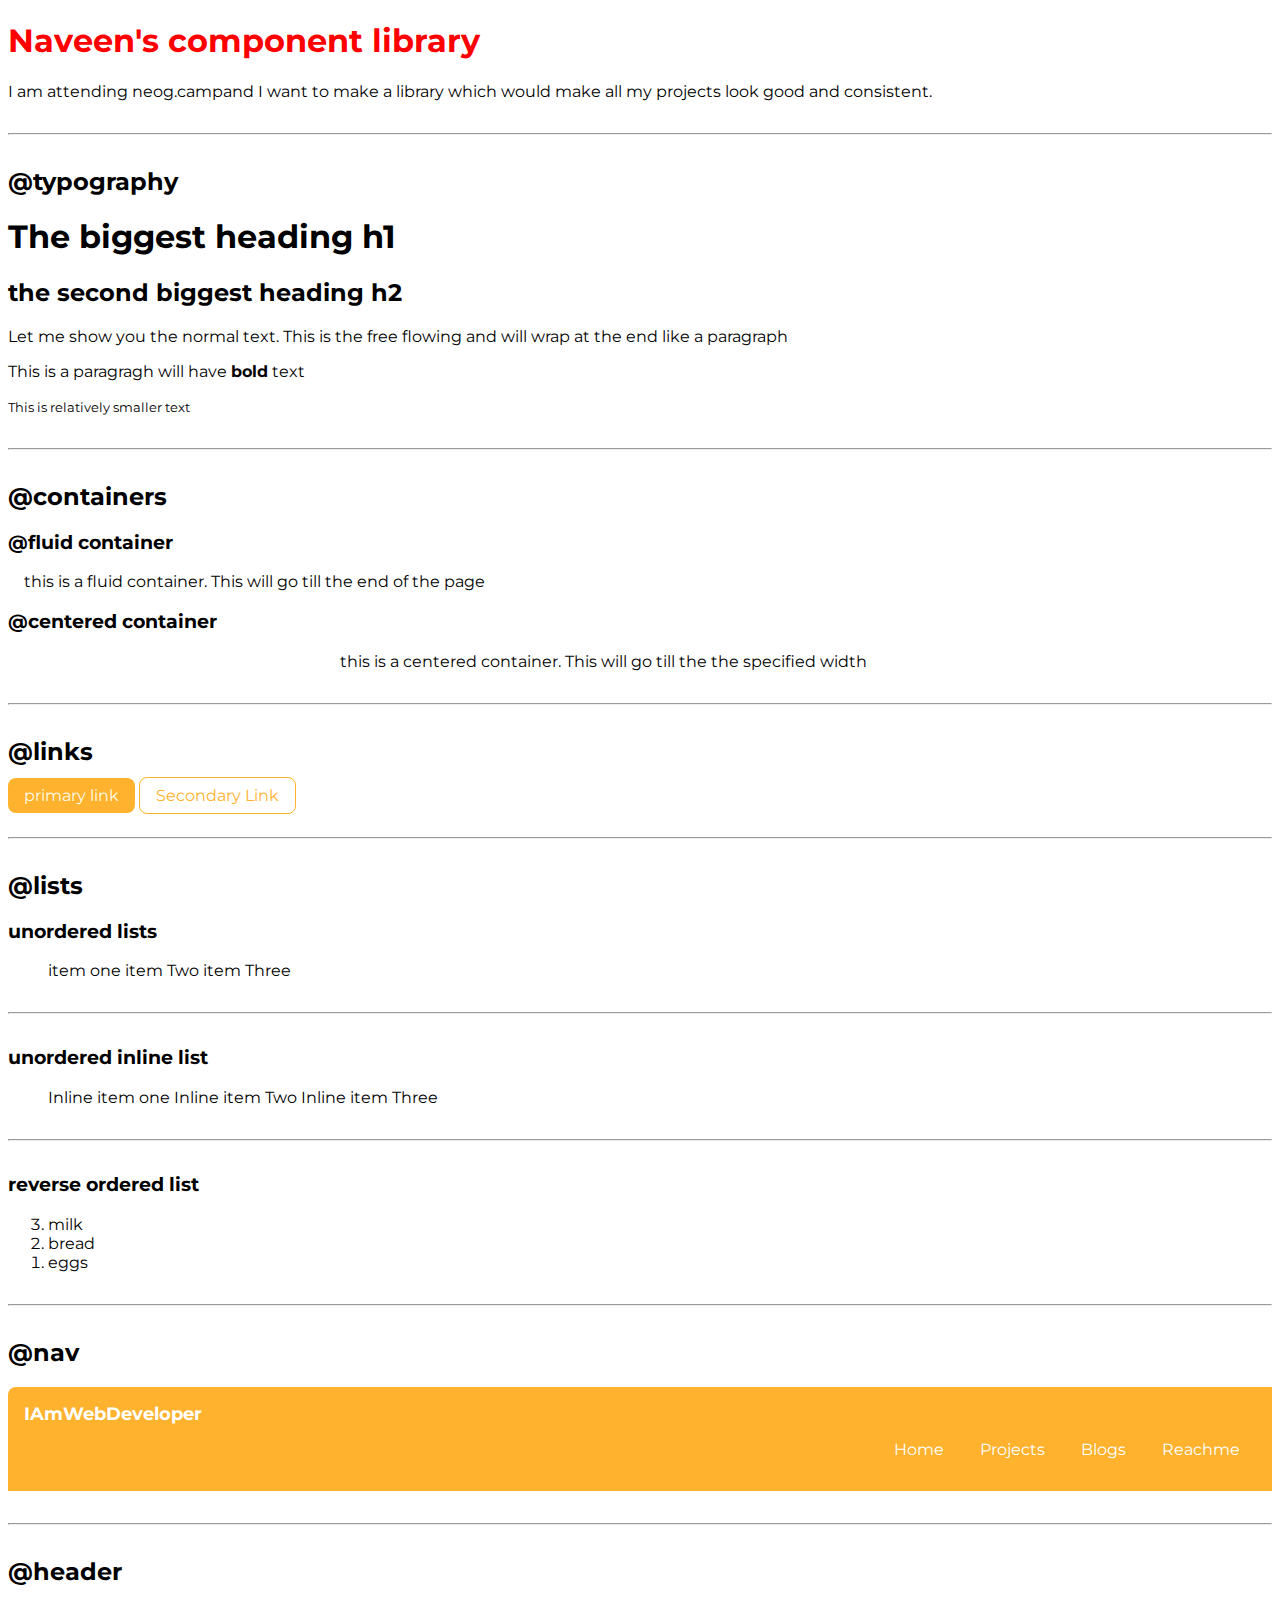
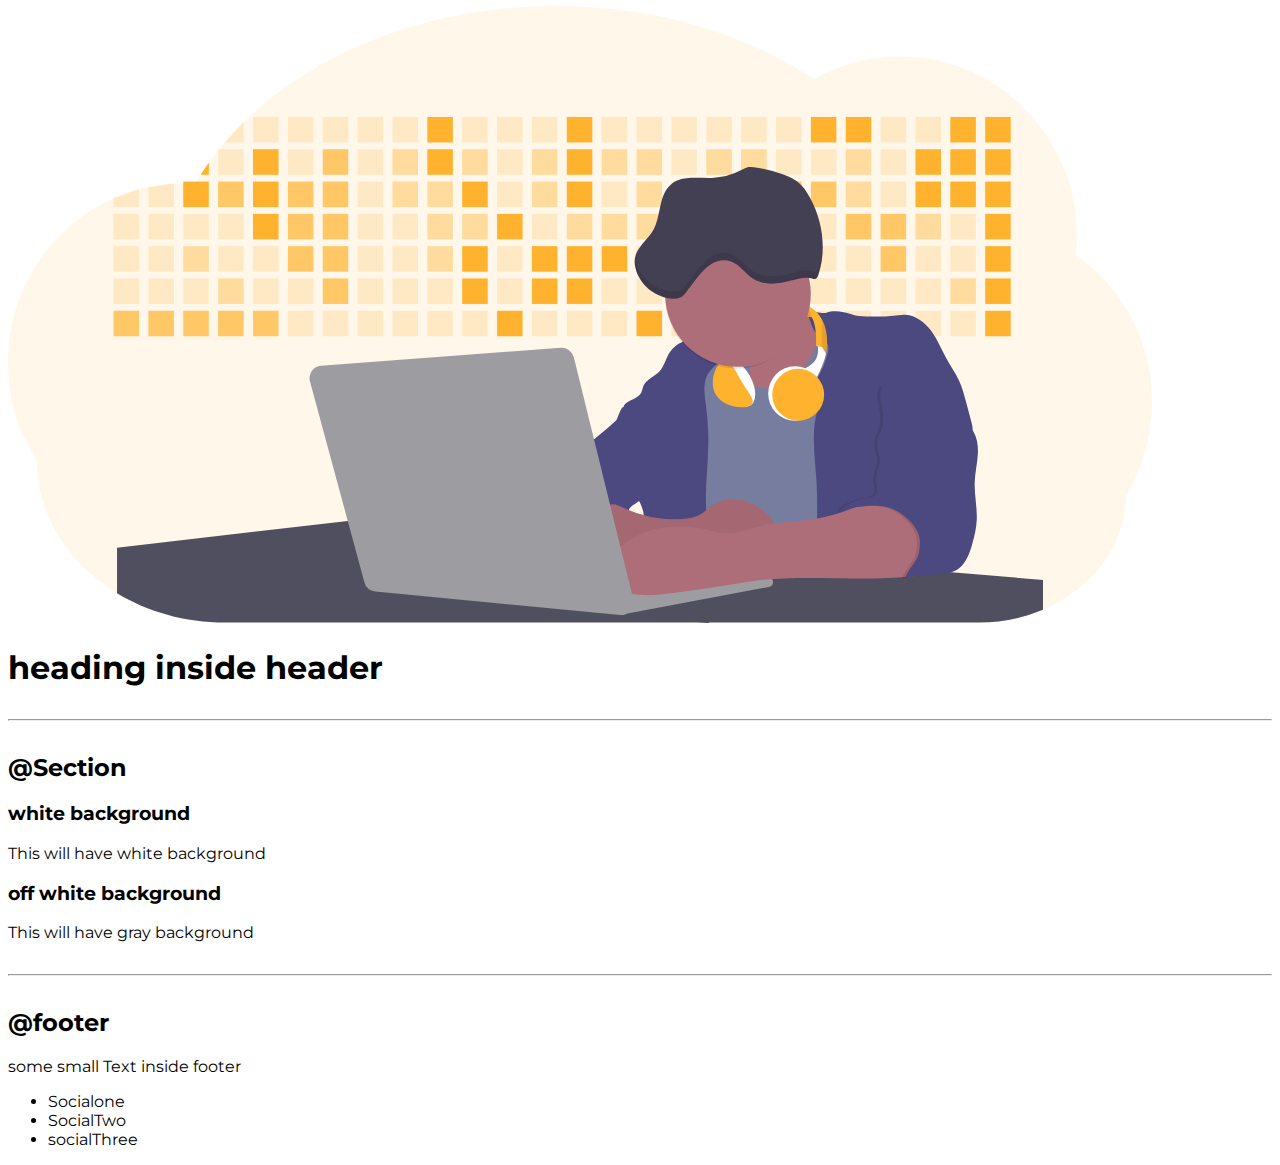
==== index.html @ 06fb8016 "styles:updated  navbar" ====
<!DOCTYPE html>
<html lang="en">

<head>
    <meta charset="UTF-8">
    <meta http-equiv="X-UA-Compatible" content="IE=edge">
    <meta name="viewport" content="width=device-width, initial-scale=1.0">
    <title>Component Library</title>
    <!--  1st way of adding css or styling <style>
        body{
            color:red;
        }
    </style> -->
    <link href="styles.css" rel="stylesheet" />
</head>

<body>
    <h1 style="color:red">Naveen's component library</h1>
    <p>
        I am attending neog.campand I want to make a library which would make all my projects look good and consistent.
    </p>
    <hr>
    <h2>@typography</h2>
    <h1>The biggest heading h1</h1>
    <h2>the second biggest heading h2</h2>
    <p>Let me show you the normal text. This is the free flowing and will wrap at the end like a paragraph</p>
    <p>
        This is a paragragh will have <strong>bold</strong>
        text </p>
    <small>This is relatively smaller text</small>
    <hr>
    <h2>@containers</h2>
    <h3>@fluid container</h3>
    <div class="container">this is a fluid container. This will go till the end of the page</div>
    <h3>@centered container</h3>
    <div class="container container-center">this is a centered container. This will go till the the specified width
    </div>
    <hr>
    <h2>@links</h2>
    <a class="link primary-link" href="/"> primary link</a>
    <a class="link secondary-link" href="/">Secondary Link</a>

    <hr>
    <h2>@lists</h2>
    <h3>unordered lists</h3>
    <ul class="list-non-bullet">
        <li class="list-item-inline">item one</li>
        <li class="list-item-inline">item Two</1i>
        <li class="list-item-inline">item Three</li>
    </ul>
    <hr>
    <h3>unordered inline list</h3>
    <ul class="list-non-bullet">
        <li class="list-item-inline">Inline item one</li>
        <li class="list-item-inline">Inline item Two</1i>
        <li class="list-item-inline">Inline item Three</li>
    </ul>
    <hr>
    <h3>reverse ordered list</h3>
    <ol reversed>
        <li>milk</li>
        <li>bread</1i>
        <li>eggs</li>
    </ol>
    <hr>
    <h2>@nav</h2>
    <nav class="navigation container">
        <div class="nav-brand">IAmWebDeveloper</div>
        <!-- <div class="nav-brand">Welcome to my Portfolio</div> -->

        <ul class="list-non-bullet nav-pills">
            <li class="list-item-inline">
                <a class="link" href="/">Home</a></li>
            <li class="list-item-inline">
                <a class="link" href="/">Projects</a></li>
            <li class="list-item-inline">
                <a class="link" href="/">Blogs</a></li>
            <li class="list-item-inline">
                <a class="link" href="/">Reachme</a></li>
        </ul>
    </nav>
    <hr>
    <h2>@header</h2>
    <header>
        <img src="images/projects-page.svg">
        <h1>heading inside header </h1>
    </header>
    <hr>

    <h2>@Section</h2>

    <section>
        <h3>white background</h3>
        <p>This will have white background</p>
    </section>
    <section>
        <h3> off white background</h3>
        <p>This will have gray background</p>
    </section>

    <hr>
    <h2>@footer</h2>
    <footer>
        <div>some small Text inside footer</div>
        <ul>
            <li>
                Socialone
            </li>
            <li>SocialTwo</li>
            <li>socialThree</li>
        </ul>
    </footer>







    <!-- <div style="height: 30vh;"></div> -->

</body>

</html>
---- styles.css ----
@import url('https://fonts.googleapis.com/css2?family=Montserrat&display=swap');

:root {
    --primary-color: #ffb22d;
    --off-white: #fffbeb;
    --dark-gray: #6b7280;

}

body {
    font-family: 'Montserrat', sans-serif;
}

hr {
    margin: 2rem 0rem;
    ;
}

/**containers**/
.container {
    padding-left: 1rem;
    padding-right: 1rem;

}

.container-center {
    max-width: 600px;
    margin: auto;
}

/**links**/
.link {
    text-decoration: none;
    padding: 0.5rem 1rem;

}

.primary-link {
    background-color: var(--primary-color);
    border-radius: 0.5rem;
    color: var(--off-white);
}

.secondary-link {
    color: var(--primary-color);
    border-radius: 0.5rem;
    border: 1px solid var(--primary-color);
}

/**lists**/
.list-non-bullet {
    list-style: none;
}

.list-item-inline {
    display: inline;
    padding: :0rem 0.5rem;
}

/**navbar**/
.navigation {
    background-color: var(--primary-color);
    color: white;
    border-top-left-radius: 0.5rem;
    padding: 1rem;
}
/**.nav-brand{
    text-align:left;
    padding:1rem;
}**/

.navigation .nav-brand{
    font-weight:bold;
    font-size: 1.1rem;

}

.navigation .nav-pills{
    text-align-last: right;
}

.navigation .link {
    color: white;
}
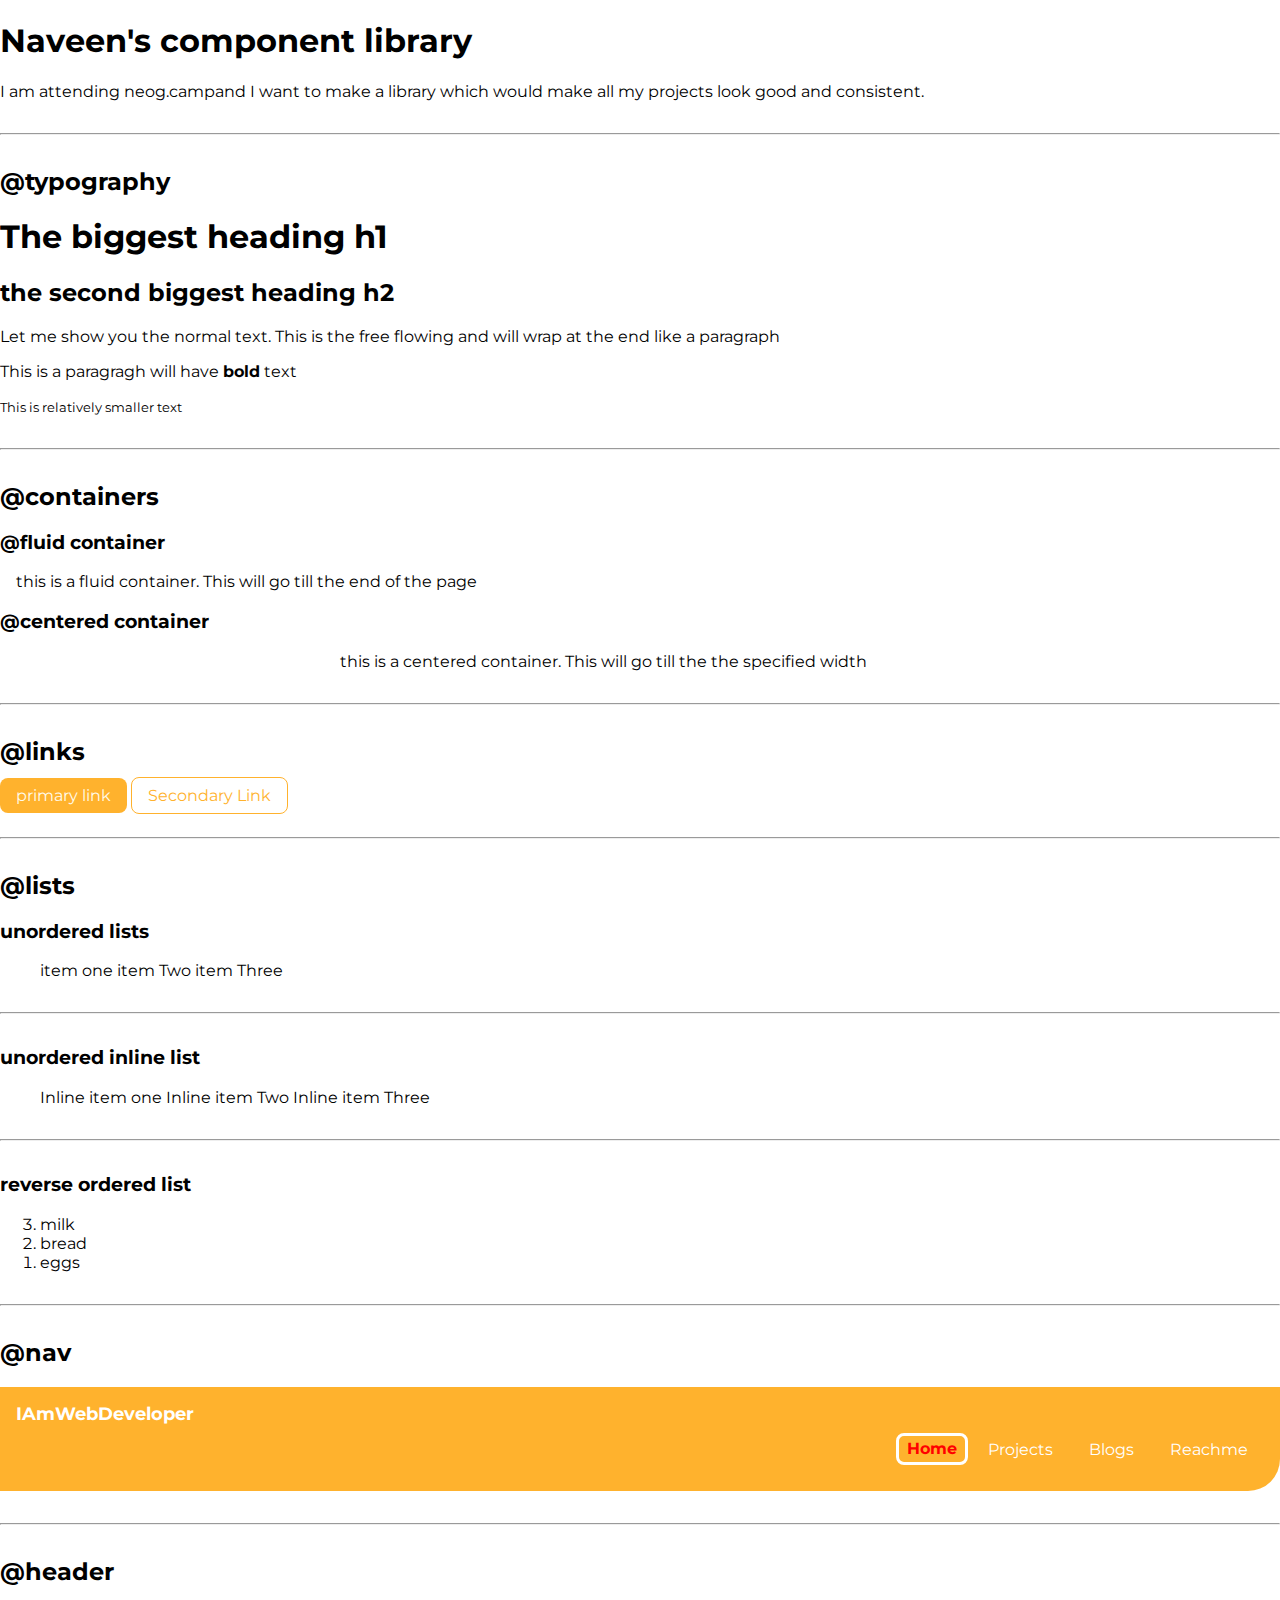
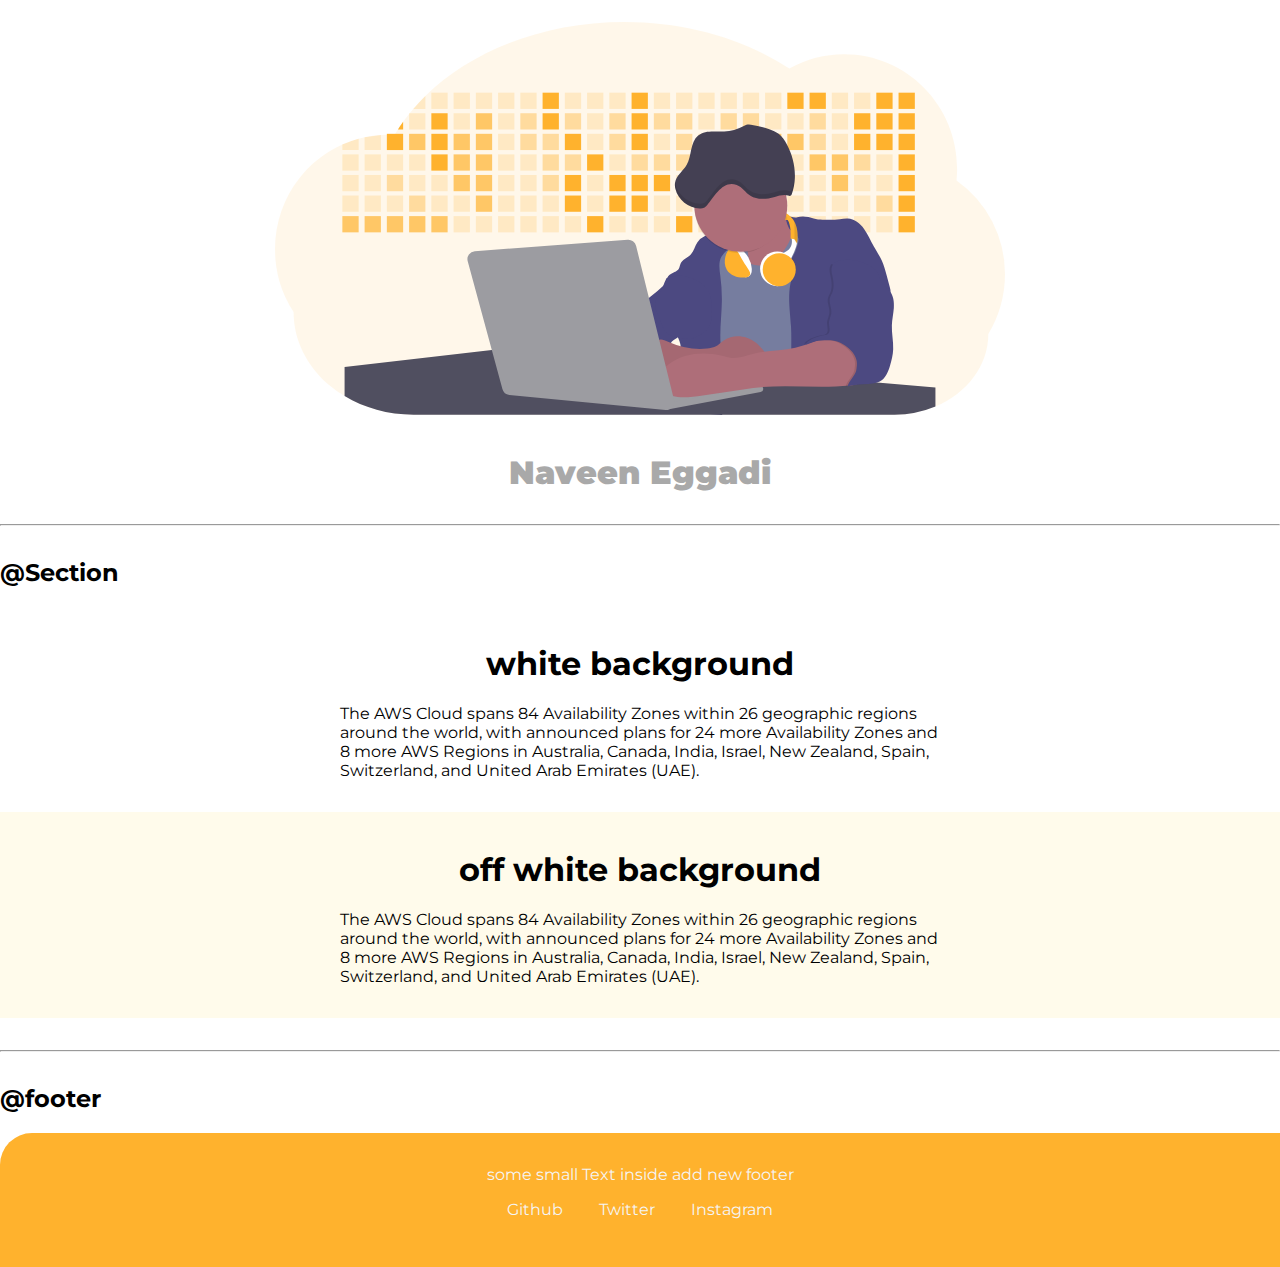
==== commit 2713fd7d: "styles:updated footer" ====
--- a/index.html
+++ b/index.html
@@ -15,7 +15,7 @@
 </head>
 
 <body>
-    <h1 style="color:red">Naveen's component library</h1>
+    <h1>Naveen's component library</h1>
     <p>
         I am attending neog.campand I want to make a library which would make all my projects look good and consistent.
     </p>
@@ -70,7 +70,7 @@
 
         <ul class="list-non-bullet nav-pills">
             <li class="list-item-inline">
-                <a class="link" href="/">Home</a></li>
+                <a class="link link-active" href="/">Home</a></li>
             <li class="list-item-inline">
                 <a class="link" href="/">Projects</a></li>
             <li class="list-item-inline">
@@ -81,33 +81,44 @@
     </nav>
     <hr>
     <h2>@header</h2>
-    <header>
-        <img src="images/projects-page.svg">
-        <h1>heading inside header </h1>
+    <header class="hero">
+        <img class="hero-img" src="images/projects-page.svg">
+        <h1 class="hero-heading">Naveen Eggadi</h1>
     </header>
     <hr>
 
     <h2>@Section</h2>
 
-    <section>
-        <h3>white background</h3>
-        <p>This will have white background</p>
+    <section class="section">
+        <div class="container container-center">
+            <h1>white background</h1>
+            <p>The AWS Cloud spans 84 Availability Zones within 26 geographic regions around the world, with announced
+                plans for 24 more Availability Zones and 8 more AWS Regions in Australia, Canada, India, Israel, New
+                Zealand, Spain, Switzerland, and United Arab Emirates (UAE).
+            </p>
+        </div>
     </section>
-    <section>
-        <h3> off white background</h3>
-        <p>This will have gray background</p>
+    <section class="section ow">
+        <div class="container container-center">
+            <h1> off white background</h1>
+            <p>The AWS Cloud spans 84 Availability Zones within 26 geographic regions around the world, with announced
+                plans for 24 more Availability Zones and 8 more AWS Regions in Australia, Canada, India, Israel, New
+                Zealand, Spain, Switzerland, and United Arab Emirates (UAE).
+            </p>
+        </div>
     </section>
 
     <hr>
     <h2>@footer</h2>
-    <footer>
-        <div>some small Text inside footer</div>
-        <ul>
-            <li>
-                Socialone
-            </li>
-            <li>SocialTwo</li>
-            <li>socialThree</li>
+    <footer class="footer">
+        <div class="footer-header">some small Text inside add new  footer</div>
+        <ul class="social-links list-non-bullet">
+            <li class="list-item-inline">
+                <a class="link link-active" href="/">Github</a></li>
+            <li class="list-item-inline">
+                <a class="link" href="/">Twitter</a></li>
+            <li class="list-item-inline">
+                <a class="link" href="/">Instagram</a></li>
         </ul>
     </footer>
 
--- a/styles.css
+++ b/styles.css
@@ -9,6 +9,7 @@
 
 body {
     font-family: 'Montserrat', sans-serif;
+    margin:0px;
 }
 
 hr {
@@ -61,13 +62,10 @@
 .navigation {
     background-color: var(--primary-color);
     color: white;
-    border-top-left-radius: 0.5rem;
-    padding: 1rem;
+    border-bottom-right-radius: 2rem;
+    padding: 1rem 1rem;
 }
-/**.nav-brand{
-    text-align:left;
-    padding:1rem;
-}**/
+
 
 .navigation .nav-brand{
     font-weight:bold;
@@ -81,4 +79,62 @@
 
 .navigation .link {
     color: white;
-}+}
+.navigation .link-active{
+    color:red;
+    font-weight:bolder;
+    border: 3px solid white;
+    border-radius: 0.5rem;
+    padding: 0.2rem 0.5rem;
+}
+    
+/**header**/
+.hero{
+    padding:2rem;
+    color: darkgray;
+    display: block;
+    font-weight: bolder;
+    padding-top: 1rem;
+    padding-bottom: 0rem;
+}
+.hero .hero-img{
+    width: 60%;
+    display: block;
+    margin:auto;
+    height:auto;
+}
+.hero .hero-heading{
+    padding-top: 1rem;
+    padding-bottom: 0rem;
+    text-align:center;
+    font-weight: bolder;
+    color: darkgray;
+    display: block;
+}
+.section{
+    padding: 1rem;
+}
+.section h1{
+    text-align: center;
+
+}
+.ow{
+    background-color: var(--off-white);
+}
+
+
+.footer{
+    text-align: center;
+    background-color: var(--primary-color);
+    padding:2rem 1rem;
+    border-top-left-radius: 2rem;
+    color: whitesmoke;
+
+}
+.footer .link{
+    color: whitesmoke;
+}
+.footer ul{
+    padding-inline-start:0px;
+}
+
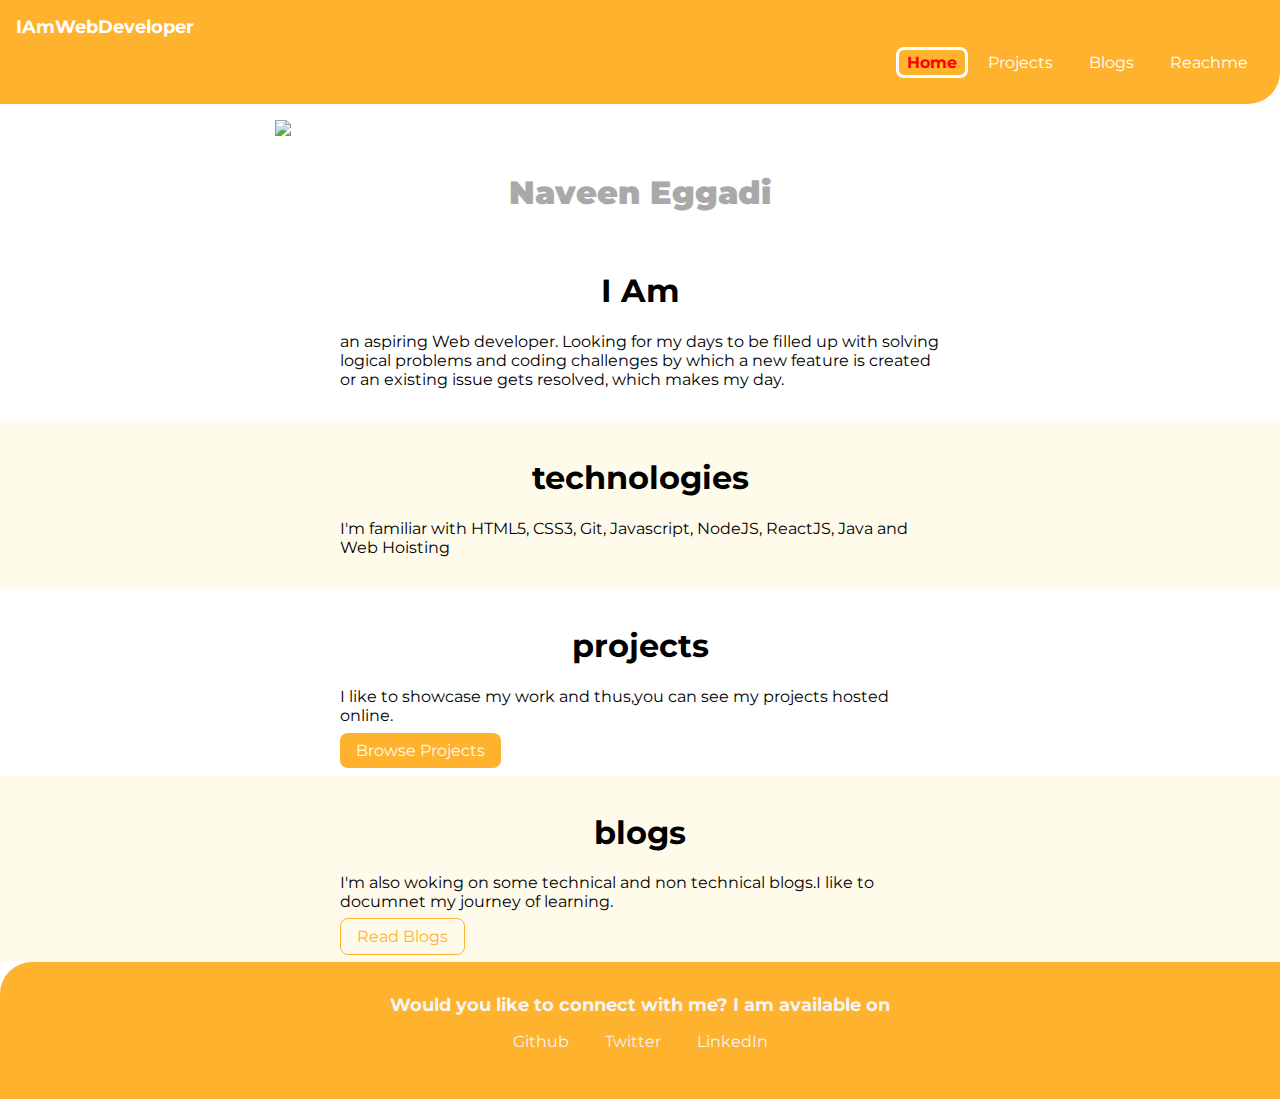
==== commit eaf401b3: "feat:projects added" ====
--- a/index.html
+++ b/index.html
@@ -5,65 +5,11 @@
     <meta charset="UTF-8">
     <meta http-equiv="X-UA-Compatible" content="IE=edge">
     <meta name="viewport" content="width=device-width, initial-scale=1.0">
-    <title>Component Library</title>
-    <!--  1st way of adding css or styling <style>
-        body{
-            color:red;
-        }
-    </style> -->
-    <link href="styles.css" rel="stylesheet" />
+    <title>NaveenEggadi</title>
+    <link href="/styles.css" rel="stylesheet" />
 </head>
 
 <body>
-    <h1>Naveen's component library</h1>
-    <p>
-        I am attending neog.campand I want to make a library which would make all my projects look good and consistent.
-    </p>
-    <hr>
-    <h2>@typography</h2>
-    <h1>The biggest heading h1</h1>
-    <h2>the second biggest heading h2</h2>
-    <p>Let me show you the normal text. This is the free flowing and will wrap at the end like a paragraph</p>
-    <p>
-        This is a paragragh will have <strong>bold</strong>
-        text </p>
-    <small>This is relatively smaller text</small>
-    <hr>
-    <h2>@containers</h2>
-    <h3>@fluid container</h3>
-    <div class="container">this is a fluid container. This will go till the end of the page</div>
-    <h3>@centered container</h3>
-    <div class="container container-center">this is a centered container. This will go till the the specified width
-    </div>
-    <hr>
-    <h2>@links</h2>
-    <a class="link primary-link" href="/"> primary link</a>
-    <a class="link secondary-link" href="/">Secondary Link</a>
-
-    <hr>
-    <h2>@lists</h2>
-    <h3>unordered lists</h3>
-    <ul class="list-non-bullet">
-        <li class="list-item-inline">item one</li>
-        <li class="list-item-inline">item Two</1i>
-        <li class="list-item-inline">item Three</li>
-    </ul>
-    <hr>
-    <h3>unordered inline list</h3>
-    <ul class="list-non-bullet">
-        <li class="list-item-inline">Inline item one</li>
-        <li class="list-item-inline">Inline item Two</1i>
-        <li class="list-item-inline">Inline item Three</li>
-    </ul>
-    <hr>
-    <h3>reverse ordered list</h3>
-    <ol reversed>
-        <li>milk</li>
-        <li>bread</1i>
-        <li>eggs</li>
-    </ol>
-    <hr>
-    <h2>@nav</h2>
     <nav class="navigation container">
         <div class="nav-brand">IAmWebDeveloper</div>
         <!-- <div class="nav-brand">Welcome to my Portfolio</div> -->
@@ -72,64 +18,64 @@
             <li class="list-item-inline">
                 <a class="link link-active" href="/">Home</a></li>
             <li class="list-item-inline">
-                <a class="link" href="/">Projects</a></li>
+                <a class="link" href="projects.html">Projects</a></li>
             <li class="list-item-inline">
-                <a class="link" href="/">Blogs</a></li>
+                <a class="link" href="Blogs.html">Blogs</a></li>
             <li class="list-item-inline">
-                <a class="link" href="/">Reachme</a></li>
+                <a class="link" href="#reach-me">Reachme</a></li>
         </ul>
     </nav>
-    <hr>
-    <h2>@header</h2>
     <header class="hero">
-        <img class="hero-img" src="images/projects-page.svg">
+        <img class="hero-img" src="/images/pro.svg">
         <h1 class="hero-heading">Naveen Eggadi</h1>
     </header>
-    <hr>
-
-    <h2>@Section</h2>
-
     <section class="section">
         <div class="container container-center">
-            <h1>white background</h1>
-            <p>The AWS Cloud spans 84 Availability Zones within 26 geographic regions around the world, with announced
-                plans for 24 more Availability Zones and 8 more AWS Regions in Australia, Canada, India, Israel, New
-                Zealand, Spain, Switzerland, and United Arab Emirates (UAE).
+            <h1>I Am</h1>
+            <p>an aspiring Web developer. Looking for my days to be filled up with solving logical problems and coding challenges by which a new feature is created or an existing issue gets resolved, which makes my day.
             </p>
+            
+    
         </div>
     </section>
     <section class="section ow">
         <div class="container container-center">
-            <h1> off white background</h1>
-            <p>The AWS Cloud spans 84 Availability Zones within 26 geographic regions around the world, with announced
-                plans for 24 more Availability Zones and 8 more AWS Regions in Australia, Canada, India, Israel, New
-                Zealand, Spain, Switzerland, and United Arab Emirates (UAE).
+            <h1>technologies</h1>
+            <p>I'm familiar with HTML5, CSS3, Git, Javascript, NodeJS, ReactJS, Java and Web Hoisting
             </p>
         </div>
     </section>
-
-    <hr>
-    <h2>@footer</h2>
-    <footer class="footer">
-        <div class="footer-header">some small Text inside add new  footer</div>
+    <section class="section">
+        <div class="container container-center">
+            <h1>projects</h1>
+            <p>I like to showcase my work and thus,you can see my projects hosted online.
+            </p>
+             <a class="link primary-link" href="/">Browse Projects</a>
+    
+        </div>
+    </section>
+    <section class="section ow">
+        <div class="container container-center">
+            <h1>blogs</h1>
+            <p>I'm also woking on some technical and non technical blogs.I like to documnet my journey of learning.
+            </p>
+            <a class="link secondary-link" href="/">Read Blogs</a>
+        </div>
+    </section>
+    
+    <footer class="footer" id="reach-me">
+        <div class="footer-header">Would you like to connect with me? I am available on</div>
         <ul class="social-links list-non-bullet">
             <li class="list-item-inline">
-                <a class="link link-active" href="/">Github</a></li>
+                <a class="link" href="https://github.com/Naveen710" target="_blank">Github</a></li>
             <li class="list-item-inline">
-                <a class="link" href="/">Twitter</a></li>
+                <a class="link" href="https://twitter.com/home">Twitter</a></li>
             <li class="list-item-inline">
-                <a class="link" href="/">Instagram</a></li>
+                <a class="link" href="https://www.linkedin.com/in/naveen-eggadi-a9b3631a4" target="_blank">LinkedIn</a></li>
         </ul>
     </footer>
 
 
-
-
-
-
-
-    <!-- <div style="height: 30vh;"></div> -->
-
 </body>
 
 </html>--- a/styles.css
+++ b/styles.css
@@ -134,6 +134,10 @@
 .footer .link{
     color: whitesmoke;
 }
+.footer .footer-header{
+    font-weight:bolder;
+    font-size: large;
+}
 .footer ul{
     padding-inline-start:0px;
 }
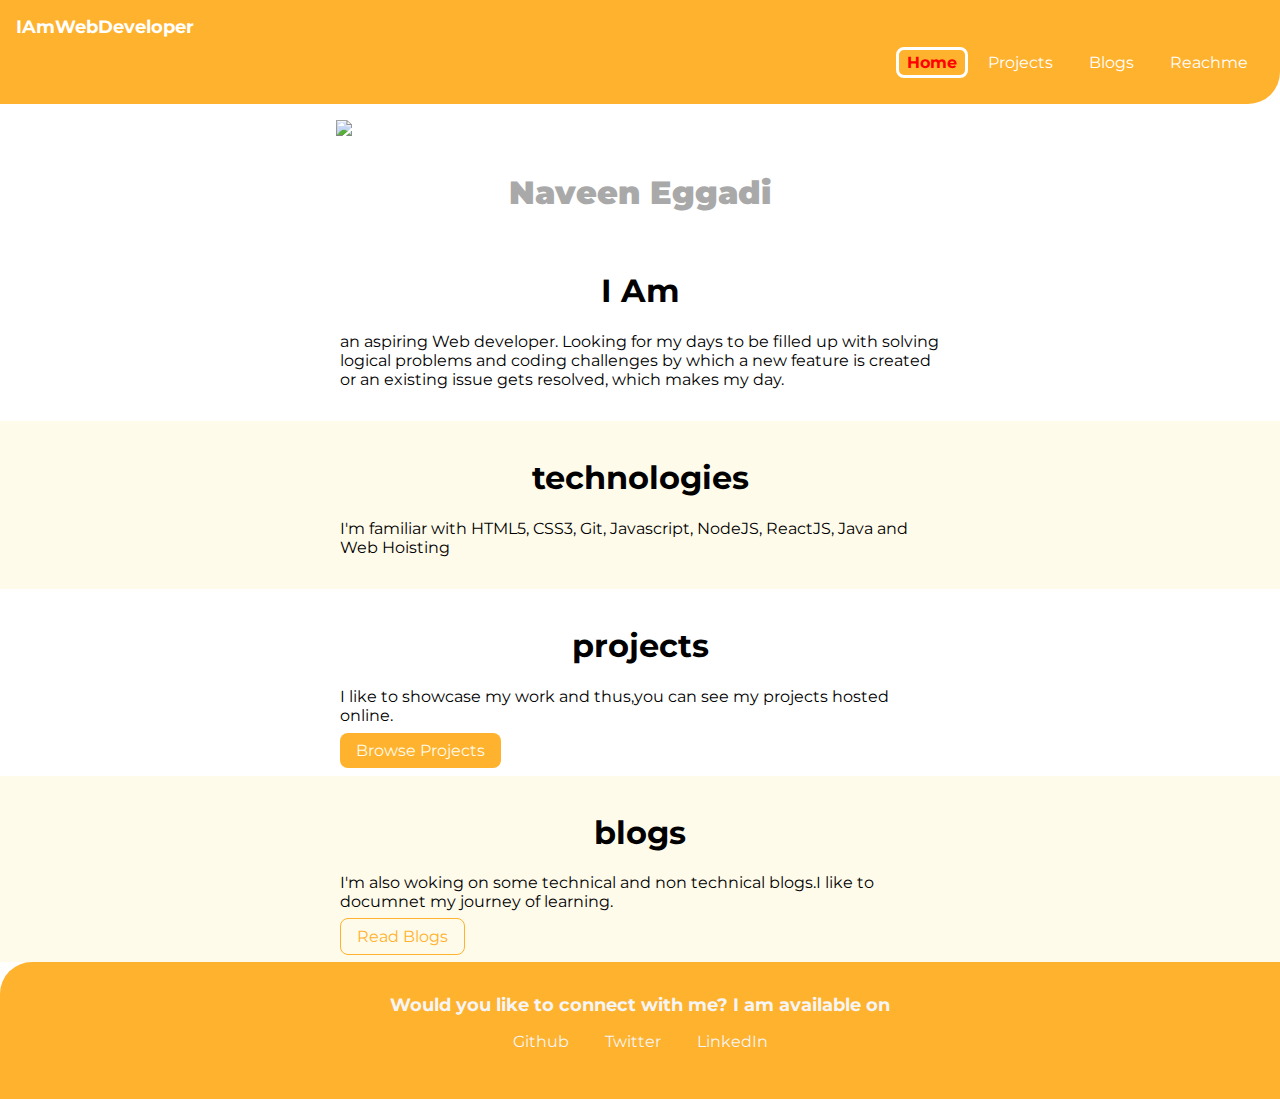
==== commit 54320d27: "styles:added styling" ====
--- a/index.html
+++ b/index.html
@@ -50,7 +50,7 @@
             <h1>projects</h1>
             <p>I like to showcase my work and thus,you can see my projects hosted online.
             </p>
-             <a class="link primary-link" href="/">Browse Projects</a>
+             <a class="link primary-link" href="projects.html">Browse Projects</a>
     
         </div>
     </section>
@@ -59,7 +59,7 @@
             <h1>blogs</h1>
             <p>I'm also woking on some technical and non technical blogs.I like to documnet my journey of learning.
             </p>
-            <a class="link secondary-link" href="/">Read Blogs</a>
+            <a class="link secondary-link" href="Blogs.html">Read Blogs</a>
         </div>
     </section>
     
--- a/styles.css
+++ b/styles.css
@@ -47,6 +47,14 @@
     border-radius: 0.5rem;
     border: 1px solid var(--primary-color);
 }
+
+.project-date{
+    
+    margin-bottom: 0.8rem;
+    margin-top: 0.8rem;
+    font-size: medium;
+}
+
 
 /**lists**/
 .list-non-bullet {
@@ -98,7 +106,7 @@
     padding-bottom: 0rem;
 }
 .hero .hero-img{
-    width: 60%;
+    width: 50%;
     display: block;
     margin:auto;
     height:auto;
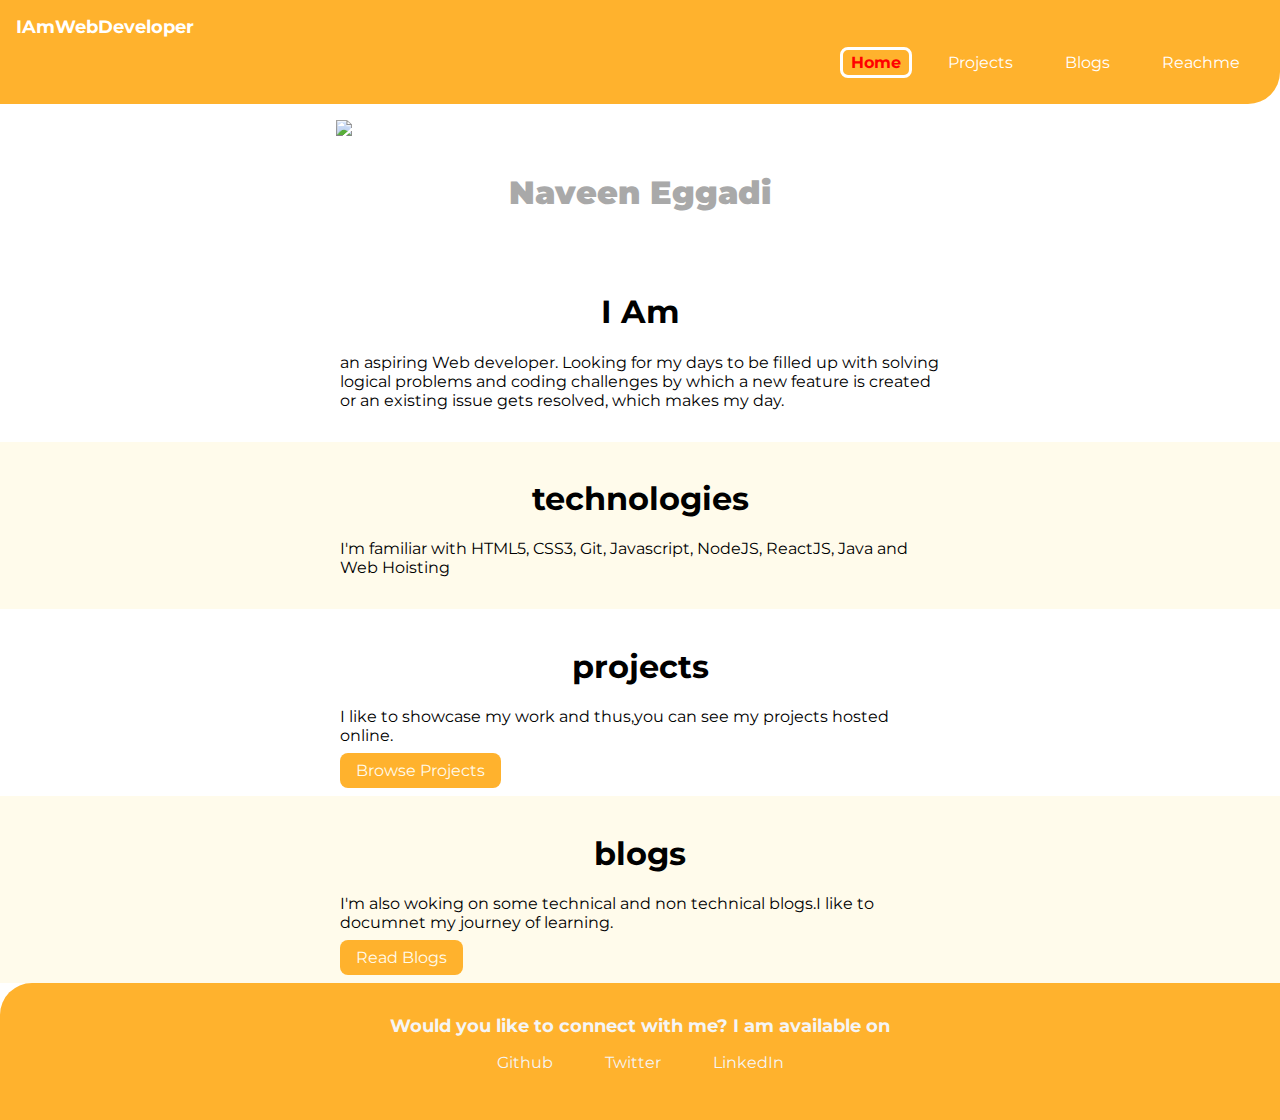
==== commit 7c916b75: "final commit" ====
--- a/index.html
+++ b/index.html
@@ -59,7 +59,7 @@
             <h1>blogs</h1>
             <p>I'm also woking on some technical and non technical blogs.I like to documnet my journey of learning.
             </p>
-            <a class="link secondary-link" href="Blogs.html">Read Blogs</a>
+            <a class="link primary-link" href="Blogs.html">Read Blogs</a>
         </div>
     </section>
     
--- a/styles.css
+++ b/styles.css
@@ -47,6 +47,21 @@
     border-radius: 0.5rem;
     border: 1px solid var(--primary-color);
 }
+.blog-btn{
+  text-align: center;
+  display: flex;
+  justify-content: center;
+  background-color: var(--primary-color);
+  align-items: center;
+    border-radius: 0.5rem;
+    color: var(--off-white);
+    text-decoration: none;
+   max-width: 120px;
+   width: 500px;
+    padding: 0.5rem 1rem;
+  
+
+}
 
 .project-date{
     
@@ -54,7 +69,16 @@
     margin-top: 0.8rem;
     font-size: medium;
 }
-
+.blog-date{
+    
+    margin-bottom: 0.8rem;
+    margin-top: 0.8rem;
+    font-size: medium;
+    text-align: center;
+}
+.blog-heading{
+    text-align: center;
+}
 
 /**lists**/
 .list-non-bullet {
@@ -63,7 +87,7 @@
 
 .list-item-inline {
     display: inline;
-    padding: :0rem 0.5rem;
+    padding: 0rem 0.5rem;
 }
 
 /**navbar**/
@@ -95,6 +119,7 @@
     border-radius: 0.5rem;
     padding: 0.2rem 0.5rem;
 }
+
     
 /**header**/
 .hero{
@@ -111,21 +136,23 @@
     margin:auto;
     height:auto;
 }
+
 .hero .hero-heading{
     padding-top: 1rem;
-    padding-bottom: 0rem;
+    padding-bottom: 1.3rem;
     text-align:center;
     font-weight: bolder;
     color: darkgray;
     display: block;
 }
 .section{
-    padding: 1rem;
+    padding: 1rem 2rem;
 }
 .section h1{
     text-align: center;
 
 }
+
 .ow{
     background-color: var(--off-white);
 }
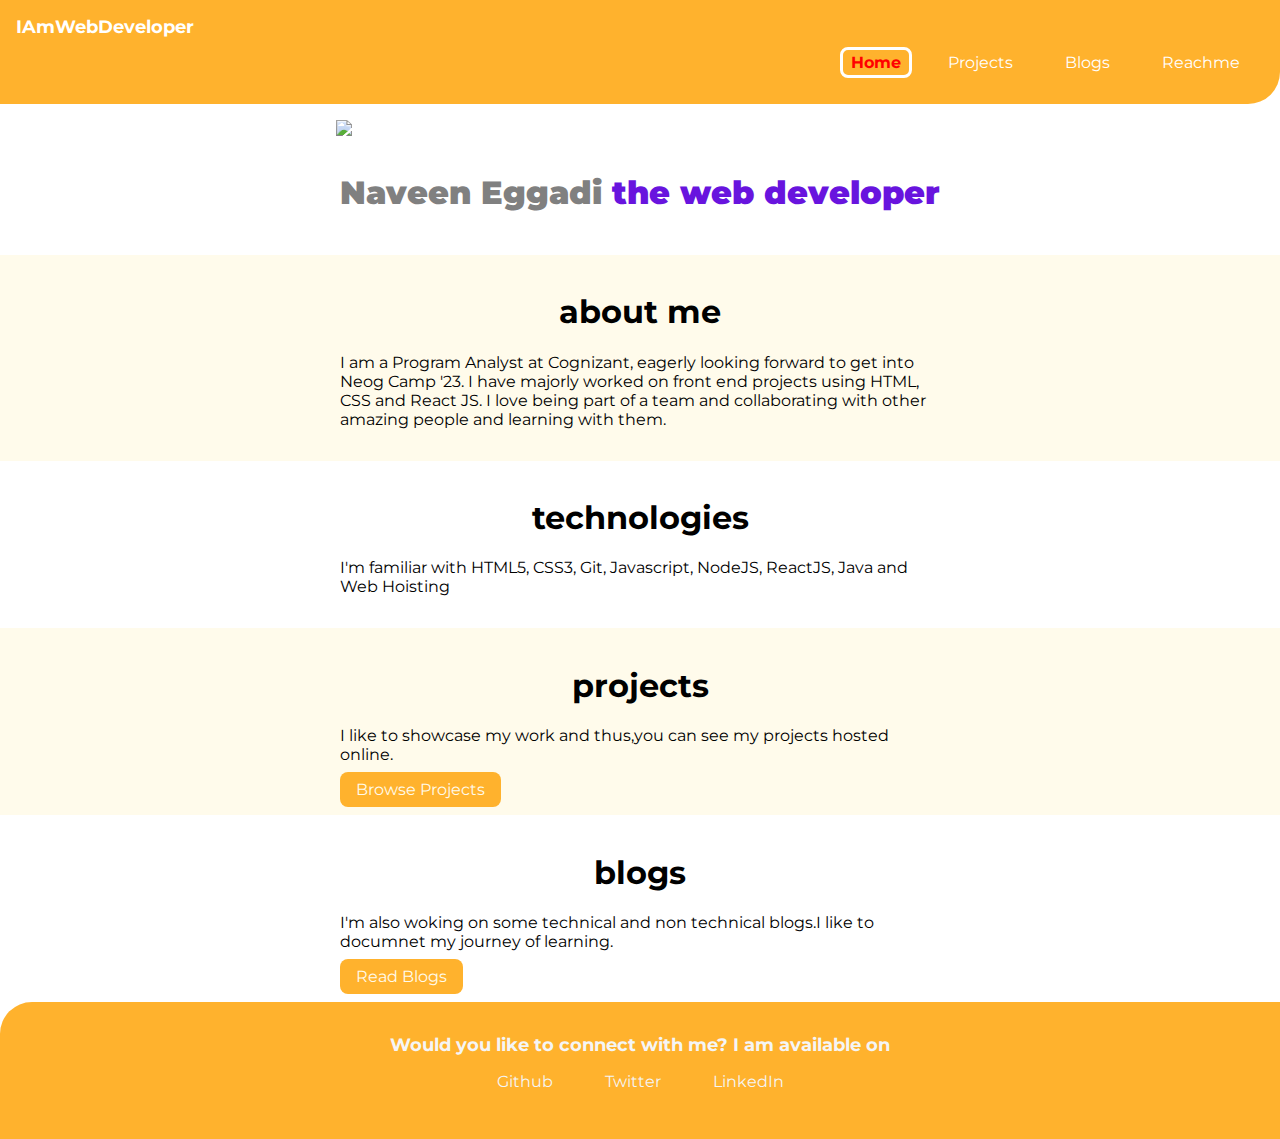
==== commit 4f00f01c: "final commit" ====
--- a/index.html
+++ b/index.html
@@ -18,34 +18,38 @@
             <li class="list-item-inline">
                 <a class="link link-active" href="/">Home</a></li>
             <li class="list-item-inline">
-                <a class="link" href="projects.html">Projects</a></li>
+                <a class="link" href="/projects.html">Projects</a></li>
             <li class="list-item-inline">
-                <a class="link" href="Blogs.html">Blogs</a></li>
+                <a class="link" href="/Blogs.html">Blogs</a></li>
             <li class="list-item-inline">
                 <a class="link" href="#reach-me">Reachme</a></li>
         </ul>
     </nav>
     <header class="hero">
         <img class="hero-img" src="/images/pro.svg">
-        <h1 class="hero-heading">Naveen Eggadi</h1>
+        <h1 class="hero-heading"><b>
+                    <span style="color: grey;"> Naveen Eggadi</span>
+                    <span style="color: #6814de;"> the web developer</span>
+                </b></h1>
+          
     </header>
-    <section class="section">
+    <section class="section ow">
         <div class="container container-center">
-            <h1>I Am</h1>
-            <p>an aspiring Web developer. Looking for my days to be filled up with solving logical problems and coding challenges by which a new feature is created or an existing issue gets resolved, which makes my day.
+            <h1>about me</h1>
+            <p>I am a Program Analyst at Cognizant, eagerly looking forward to get into Neog Camp '23. I have majorly worked on front end projects using HTML, CSS and React JS. I love being part of a team and collaborating with other amazing people and learning with them.
             </p>
             
     
         </div>
     </section>
-    <section class="section ow">
+    <section class="section">
         <div class="container container-center">
             <h1>technologies</h1>
             <p>I'm familiar with HTML5, CSS3, Git, Javascript, NodeJS, ReactJS, Java and Web Hoisting
             </p>
         </div>
     </section>
-    <section class="section">
+    <section class="section ow">
         <div class="container container-center">
             <h1>projects</h1>
             <p>I like to showcase my work and thus,you can see my projects hosted online.
@@ -54,7 +58,7 @@
     
         </div>
     </section>
-    <section class="section ow">
+    <section class="section">
         <div class="container container-center">
             <h1>blogs</h1>
             <p>I'm also woking on some technical and non technical blogs.I like to documnet my journey of learning.
